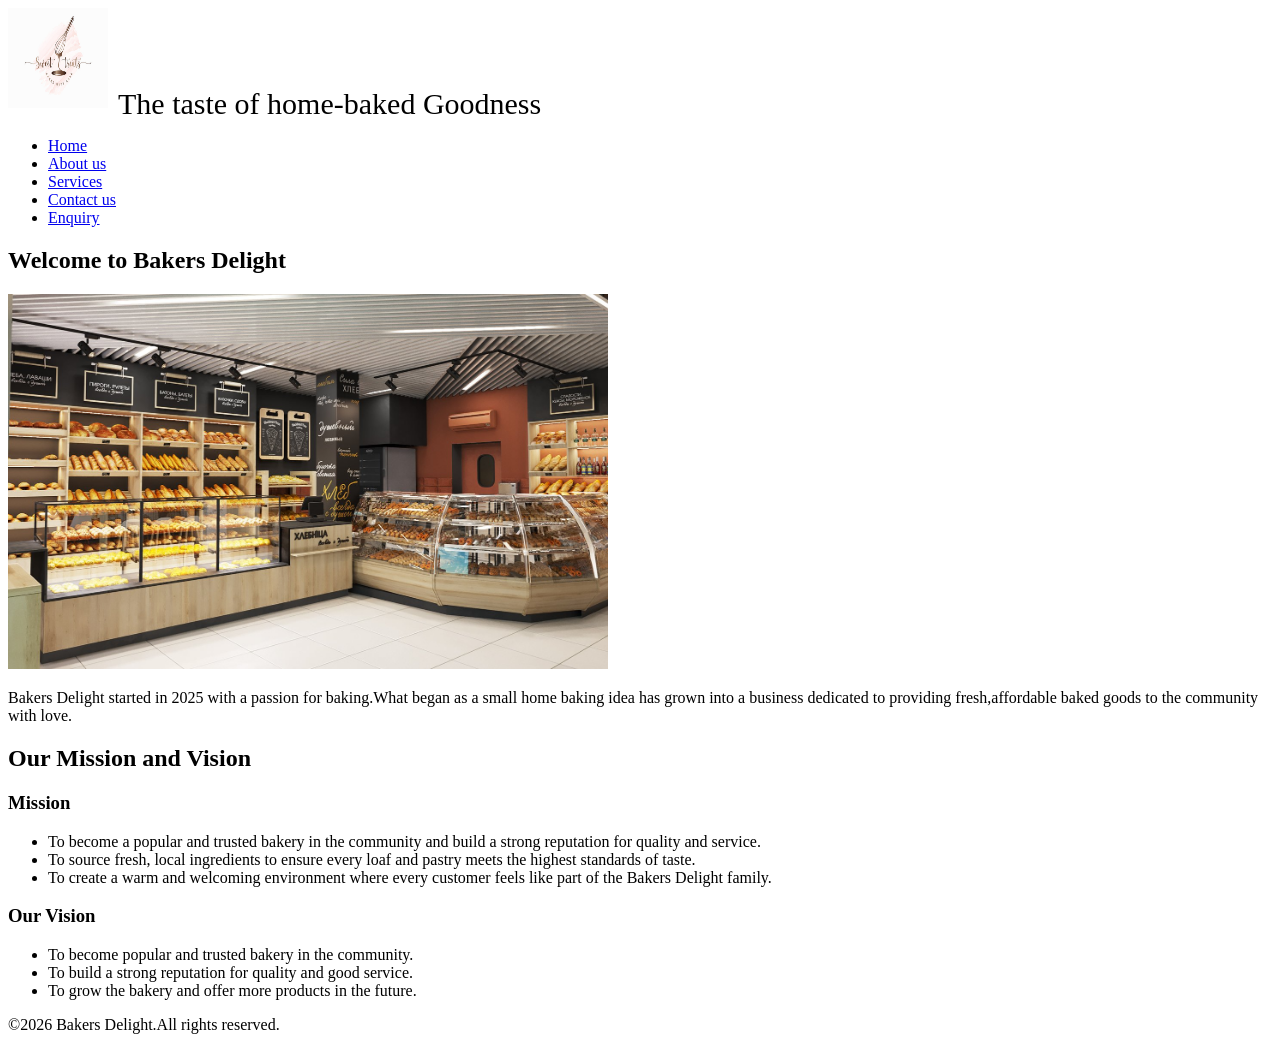
==== index.html @ 2ef21ba1 "Initial upload of Bakers Delight with HTML, images and README documentation" ====
<!DOCTYPE html>
<html lang="en">
<head>
    <meta charset="UTF-8">
    <meta name="viewport" content="width=device-width, initial-scale=1.0">
    <title>Bakers Delight</title>
</head>
<body>
    

<header>
    <img src="images/images-logo.jpg" style="width: 100px;height: 100px;"><span style="font-size: 30px; font-size: italic; margin-left: 10px;vertical-align: middle;">The taste of home-baked Goodness</span>
     <nav>
<ul>
<li><a href="index.html">Home</a></li>
<li><a href="about.html">About us</a></li>
<li><a href="services.html">Services</a></li>
<li><a href="contact.html">Contact us</a></li>
<li><a href="enquiry.html">Enquiry</a></li>
</ul

    </nav>
    </header>
    <main>
<section>
<h1>Welcome to Bakers Delight</h1>

    <img src="images/bakery-shop.jpg" style="width:600px;"> <br>

<p>Bakers Delight started in 2025 with a passion for baking.What began as a small home baking idea has grown into a business dedicated to providing fresh,affordable baked goods to the community with love. </p>


</section>
<h2>Our Mission and Vision</h2>
<h3>Mission</h3>
<ul>
    <li>To become a popular and trusted bakery in the community and build a strong reputation for quality and service.</li>
    <li>To source fresh, local ingredients to ensure every loaf and pastry meets the highest standards of taste.</li>
    <li>To create a warm and welcoming environment where every customer feels like part of the Bakers Delight family.</li>
</ul>
<section>
<h3>Our Vision</h3>
<ul>
<li>To become popular and trusted bakery in the community.</li>
<li>To build a strong reputation for quality and good service.</li>
<li>To grow the bakery and offer more products in the future.</li>
</ul>
</section>
    </main>
    
    </footer>
    <p>&copy;2026 Bakers Delight.All rights reserved.</p>
</body>
</html>
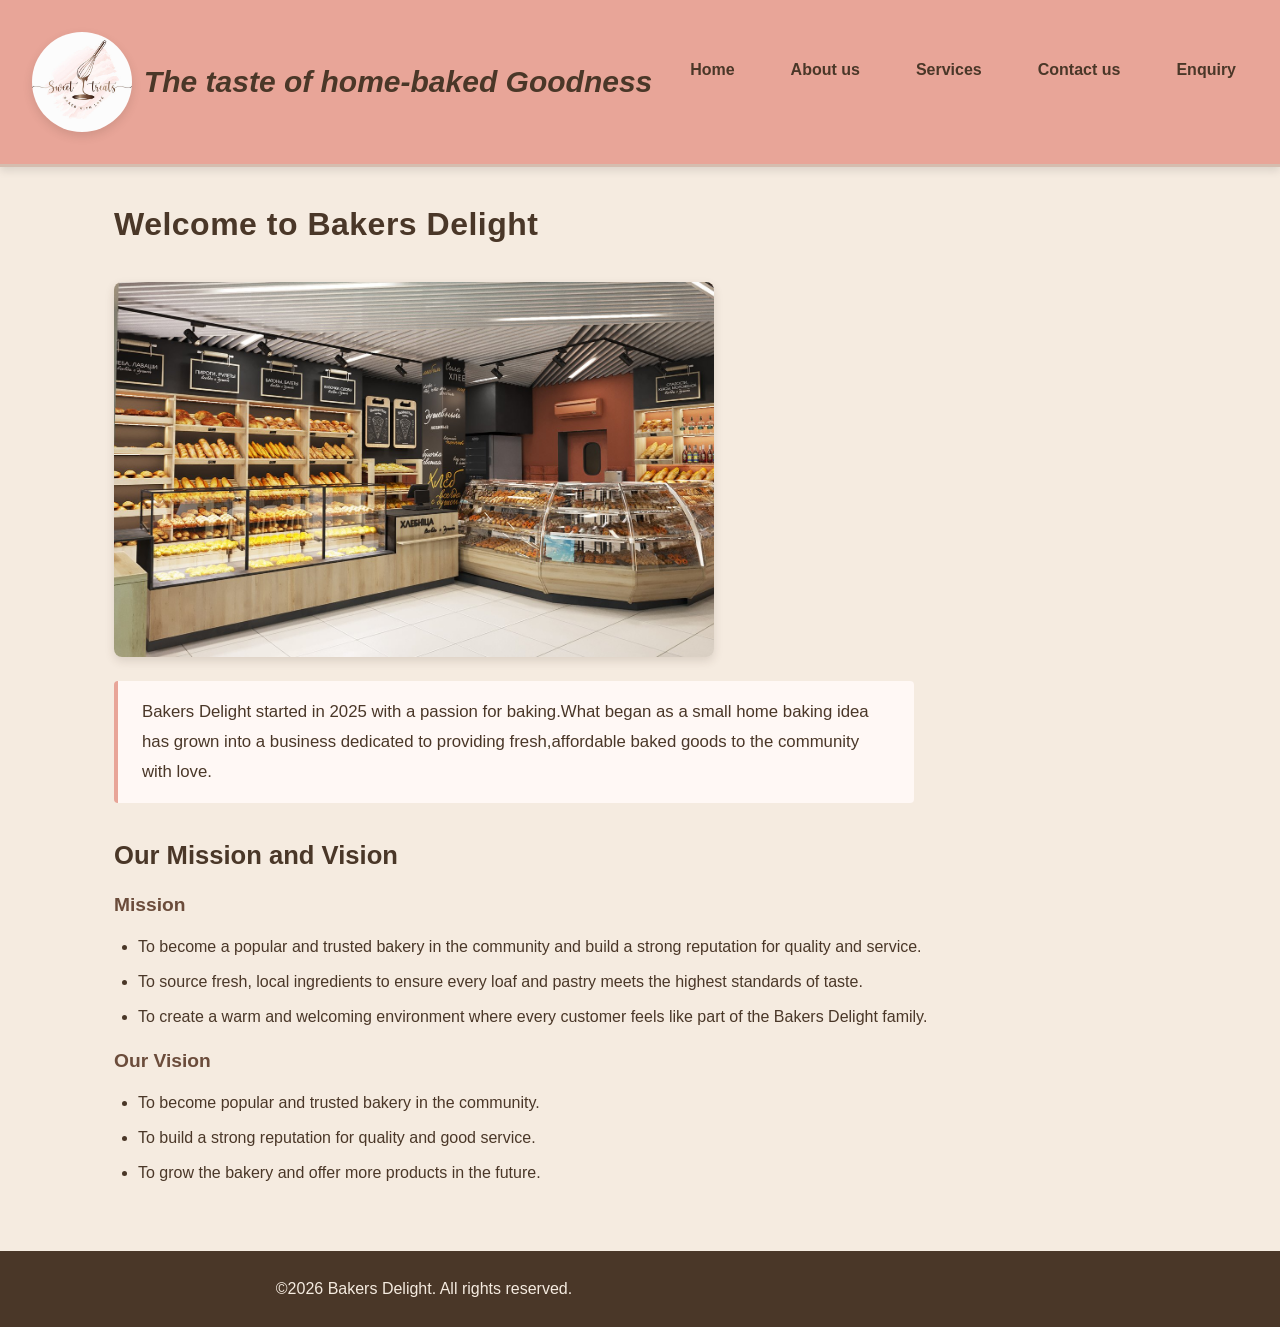
==== commit 999b45a1: "Add external CSS stylesheet with base styles,typography, layout and responsive design" ====
--- a/index.html
+++ b/index.html
@@ -1,54 +1,57 @@
-<!DOCTYPE html>
-<html lang="en">
-<head>
-    <meta charset="UTF-8">
-    <meta name="viewport" content="width=device-width, initial-scale=1.0">
-    <title>Bakers Delight</title>
-</head>
-<body>
-    
-
-<header>
-    <img src="images/images-logo.jpg" style="width: 100px;height: 100px;"><span style="font-size: 30px; font-size: italic; margin-left: 10px;vertical-align: middle;">The taste of home-baked Goodness</span>
-     <nav>
-<ul>
-<li><a href="index.html">Home</a></li>
-<li><a href="about.html">About us</a></li>
-<li><a href="services.html">Services</a></li>
-<li><a href="contact.html">Contact us</a></li>
-<li><a href="enquiry.html">Enquiry</a></li>
-</ul
-
-    </nav>
-    </header>
-    <main>
-<section>
-<h1>Welcome to Bakers Delight</h1>
-
-    <img src="images/bakery-shop.jpg" style="width:600px;"> <br>
-
-<p>Bakers Delight started in 2025 with a passion for baking.What began as a small home baking idea has grown into a business dedicated to providing fresh,affordable baked goods to the community with love. </p>
-
-
-</section>
-<h2>Our Mission and Vision</h2>
-<h3>Mission</h3>
-<ul>
-    <li>To become a popular and trusted bakery in the community and build a strong reputation for quality and service.</li>
-    <li>To source fresh, local ingredients to ensure every loaf and pastry meets the highest standards of taste.</li>
-    <li>To create a warm and welcoming environment where every customer feels like part of the Bakers Delight family.</li>
-</ul>
-<section>
-<h3>Our Vision</h3>
-<ul>
-<li>To become popular and trusted bakery in the community.</li>
-<li>To build a strong reputation for quality and good service.</li>
-<li>To grow the bakery and offer more products in the future.</li>
-</ul>
-</section>
-    </main>
-    
-    </footer>
-    <p>&copy;2026 Bakers Delight.All rights reserved.</p>
-</body>
+<!DOCTYPE html>
+<html lang="en">
+<head>
+    <meta charset="UTF-8">
+    <meta name="viewport" content="width=device-width, initial-scale=1.0">
+    <title>Bakers Delight</title>
+
+    <link rel="stylesheet" href="css/style.css">
+</head>
+<body>
+    
+
+<header>
+    <img src="images/images-logo.jpg" style="width: 100px;height: 100px;"><span style="font-size: 30px; font-size: italic; margin-left: 10px;vertical-align: middle;">The taste of home-baked Goodness</span>
+     <nav>
+<ul>
+<li><a href="index.html">Home</a></li>
+<li><a href="about.html">About us</a></li>
+<li><a href="services.html">Services</a></li>
+<li><a href="contact.html">Contact us</a></li>
+<li><a href="enquiry.html">Enquiry</a></li>
+</ul
+
+    </nav>
+    </header>
+    <main>
+<section>
+<h1>Welcome to Bakers Delight</h1>
+
+    <img src="images/bakery-shop.jpg" style="width:600px;"> <br>
+
+<p class="about-paragraph">Bakers Delight started in 2025 with a passion for baking.What began as a small home baking idea has grown into a business dedicated to providing fresh,affordable baked goods to the community with love. </p>
+
+
+</section>
+<h2>Our Mission and Vision</h2>
+<h3>Mission</h3>
+<ul>
+    <li>To become a popular and trusted bakery in the community and build a strong reputation for quality and service.</li>
+    <li>To source fresh, local ingredients to ensure every loaf and pastry meets the highest standards of taste.</li>
+    <li>To create a warm and welcoming environment where every customer feels like part of the Bakers Delight family.</li>
+</ul>
+<section>
+<h3>Our Vision</h3>
+<ul>
+<li>To become popular and trusted bakery in the community.</li>
+<li>To build a strong reputation for quality and good service.</li>
+<li>To grow the bakery and offer more products in the future.</li>
+</ul>
+</section>
+    </main>
+    
+    <footer>
+    <p>©2026 Bakers Delight. All rights reserved.</p>
+</footer>
+</body>
 </html>
--- a/css/style.css
+++ b/css/style.css
@@ -0,0 +1,439 @@
+/* ==========================================================================
+   BAKERS DELIGHT - Main Stylesheet
+   Student: Kopano Kearabetsoe Maboi | ST10522631
+   ========================================================================== */
+
+/* ==========================================================================
+   SECTION 1: CSS RESET & BASE / DEFAULT STYLES
+   Rubric: 2.2 Establish a Base Style (5 Marks)
+   ========================================================================== */
+
+* {
+    margin: 0;
+    padding: 0;
+    box-sizing: border-box;
+}
+
+body {
+    font-family: 'Segoe UI', Tahoma, Geneva, Verdana, sans-serif;
+    font-size: 1rem;
+    line-height: 1.6;
+    color: #4a3728;
+    background-color: #f5ebe0;
+}
+
+/* ==========================================================================
+   SECTION 2: TYPOGRAPHY STYLES
+   Rubric: 2.3 Apply Typography Styles (5 Marks)
+   ========================================================================== */
+
+h1 {
+    font-size: 2rem;
+    font-weight: 700;
+    letter-spacing: 0.5px;
+    margin-bottom: 1rem;
+    color: #4a3728;
+}
+
+h2 {
+    font-size: 1.6rem;
+    font-weight: 600;
+    margin-bottom: 0.85rem;
+    color: #4a3728;
+}
+
+h3 {
+    font-size: 1.2rem;
+    font-weight: 600;
+    margin-bottom: 0.75rem;
+    color: #6b4c3b;
+}
+
+p {
+    font-size: 1rem;
+    line-height: 1.8;
+    margin-bottom: 1rem;
+    max-width: 800px;
+}
+
+ul {
+    margin-left: 1.5rem;
+    margin-bottom: 1rem;
+}
+
+li {
+    margin-bottom: 0.5rem;
+    line-height: 1.7;
+}
+
+/* ==========================================================================
+   SECTION 3: LAYOUT STRUCTURE
+   Rubric: 2.4 Create a Layout Structure (5 Marks)
+   ========================================================================== */
+
+main {
+    max-width: 1100px;
+    margin: 2rem auto;
+    padding: 0 1.5rem;
+}
+
+section {
+    margin-bottom: 2rem;
+}
+
+.content-block {
+    margin-bottom: 2rem;
+}
+
+/* ==========================================================================
+   SECTION 4: HEADER & NAVIGATION
+   Rubric: 2.4 Layout Structure / 2.5 Visual Styles
+   ========================================================================== */
+
+header {
+    background-color: #e8a598;
+    padding: 1rem 2rem;
+    width: 100%;
+    display: flex;
+    justify-content: space-between;
+    align-items: center;
+    box-shadow: 0 4px 8px rgba(0, 0, 0, 0.1);
+    margin-bottom: 2rem;
+}
+
+header img {
+    width: 100px;
+    height: 100px;
+    border-radius: 50%;
+    object-fit: cover;
+}
+
+header span {
+    font-size: 1.2rem;
+    font-style: italic;
+    font-weight: 600;
+    color: #4a3728;
+    margin-left: 1rem;
+}
+
+header nav ul {
+    display: flex;
+    justify-content: center;
+    gap: 2rem;
+    list-style: none;
+}
+
+header nav a {
+    text-decoration: none;
+    color: #4a3728;
+    font-weight: 600;
+    font-size: 1rem;
+    padding: 0.5rem 0.75rem;
+    border-radius: 4px;
+    transition: background-color 0.3s ease, color 0.3s ease;
+}
+
+/* ==========================================================================
+   SECTION 5: VISUAL STYLES — DECORATION & COLOUR
+   Rubric: 2.5 Apply Visual Styles / CSS Decoration and Colour (5 Marks)
+   ========================================================================== */
+
+header {
+    border-bottom: 3px solid #d5bdaf;
+}
+
+img {
+    max-width: 100%;
+    height: auto;
+    border-radius: 8px;
+    margin: 1rem 0;
+    box-shadow: 0 4px 10px rgba(74, 55, 40, 0.15);
+    transition: transform 0.3s ease, box-shadow 0.3s ease;
+}
+
+.about-paragraph {
+    background-color: #fff8f5;
+    border-left: 4px solid #e8a598;
+    padding: 1rem 1.5rem;
+    border-radius: 4px;
+    font-size: 1.05rem;
+    line-height: 1.8;
+    color: #4a3728;
+}
+
+footer {
+    background-color: #4a3728;
+    color: #f5ebe0;
+    text-align: center;
+    padding: 1.5rem;
+    margin-top: 4rem;
+    width: 100%;
+    font-size: 0.9rem;
+    font-weight: 500;
+}
+
+footer p {
+    margin-bottom: 0;
+}
+
+/* ==========================================================================
+   SECTION 6: PSEUDO-CLASSES — INTERACTIVE ELEMENTS
+   Rubric: 2.5 CSS Pseudo-Classes (10 Marks)
+   ========================================================================== */
+
+/* Navigation hover, focus, active */
+header nav a:hover {
+    background-color: #d5bdaf;
+    color: #f5ebe0;
+}
+
+header nav a:focus {
+    outline: 2px dashed #d5bdaf;
+    outline-offset: 4px;
+}
+
+header nav a:active {
+    background-color: #a68a78;
+    color: #ffffff;
+}
+
+/* Image hover zoom effect */
+img:hover {
+    transform: scale(1.02);
+    box-shadow: 0 8px 20px rgba(74, 55, 40, 0.2);
+}
+
+/* Form input focus highlight */
+input:focus,
+textarea:focus,
+select:focus {
+    outline: none;
+    border-color: #e8a598;
+    box-shadow: 0 0 0 3px rgba(232, 165, 152, 0.3);
+}
+
+/* Submit button hover */
+input[type="submit"]:hover {
+    background-color: #d5bdaf;
+    cursor: pointer;
+    transform: translateY(-2px);
+}
+
+input[type="submit"]:active {
+    transform: translateY(0);
+    background-color: #a68a78;
+}
+
+/* Table row hover */
+.product-table tbody tr:hover {
+    background-color: rgba(232, 165, 152, 0.15);
+}
+
+/* ==========================================================================
+   SECTION 7: FORM STYLING
+   ========================================================================== */
+
+form {
+    display: flex;
+    flex-direction: column;
+    gap: 1rem;
+    max-width: 500px;
+    background-color: #fff8f5;
+    padding: 2rem;
+    border-radius: 8px;
+    box-shadow: 0 4px 12px rgba(74, 55, 40, 0.1);
+}
+
+label {
+    font-weight: 600;
+    margin-bottom: 0.25rem;
+    color: #4a3728;
+}
+
+input[type="text"],
+input[type="email"],
+select,
+textarea {
+    padding: 0.6rem 0.8rem;
+    border-radius: 4px;
+    border: 1px solid #d5bdaf;
+    font-family: inherit;
+    font-size: 1rem;
+    background-color: #ffffff;
+    transition: border-color 0.3s ease, box-shadow 0.3s ease;
+    width: 100%;
+}
+
+input[type="submit"] {
+    background-color: #e8a598;
+    color: #4a3728;
+    font-weight: 700;
+    font-size: 1rem;
+    padding: 0.75rem 1.5rem;
+    border: none;
+    border-radius: 4px;
+    cursor: pointer;
+    transition: background-color 0.3s ease, transform 0.2s ease;
+    align-self: flex-start;
+}
+
+/* ==========================================================================
+   SECTION 8: SERVICES TABLE STYLING
+   ========================================================================== */
+
+.product-table {
+    width: 90%;
+    margin: 2rem auto;
+    border-collapse: collapse;
+    border-radius: 8px;
+    overflow: hidden;
+    box-shadow: 0 4px 10px rgba(0, 0, 0, 0.08);
+    background-color: #ffffff;
+}
+
+.product-table thead {
+    background-color: #d5bdaf;
+    color: #4a3728;
+}
+
+.product-table th,
+.product-table td {
+    text-align: left;
+    padding: 1rem 1.5rem;
+    border-bottom: 1px solid #e8d5cc;
+}
+
+.product-table td:first-child {
+    font-weight: 600;
+    color: #4a3728;
+}
+
+/* ==========================================================================
+   SECTION 9: RESPONSIVE DESIGN — MEDIA QUERIES & BREAKPOINTS
+   Rubric: Section 3 — Responsive Design (30 Marks total)
+   ========================================================================== */
+
+/* --- TABLET BREAKPOINT (max-width: 1024px) --- */
+@media screen and (max-width: 1024px) {
+    h1 { font-size: 1.75rem; }
+    h2 { font-size: 1.4rem; }
+
+    header {
+        flex-direction: column;
+        align-items: flex-start;
+        gap: 1rem;
+    }
+
+    header nav ul {
+        gap: 1.2rem;
+    }
+
+    main {
+        padding: 0 1.2rem;
+    }
+
+    .product-table {
+        width: 100%;
+    }
+}
+
+/* --- MOBILE BREAKPOINT (max-width: 768px) --- */
+@media screen and (max-width: 768px) {
+
+    /* Typography adjustments for mobile */
+    body {
+        font-size: 0.95rem;
+    }
+
+    h1 { font-size: 1.5rem; }
+    h2 { font-size: 1.25rem; }
+    h3 { font-size: 1.1rem; }
+
+    p {
+        font-size: 0.95rem;
+        max-width: 100%;
+    }
+
+    /* Header layout adjustment */
+    header {
+        flex-direction: column;
+        align-items: center;
+        padding: 1rem;
+        text-align: center;
+    }
+
+    header img {
+        margin: 0 auto;
+        width: 75px;
+        height: 75px;
+    }
+
+    /* Navigation menu adjustment — stacks vertically */
+    header nav ul {
+        flex-direction: column;
+        width: 100%;
+        gap: 0.5rem;
+        text-align: center;
+        padding: 0.5rem 0;
+    }
+
+    header nav ul li {
+        width: 100%;
+    }
+
+    header nav a {
+        display: block;
+        width: 100%;
+        padding: 0.75rem;
+    }
+
+    /* Image adjustments for mobile */
+    img {
+        width: 100% !important;
+        height: auto;
+        margin: 0.75rem 0;
+    }
+
+    /* Table adjustments */
+    .product-table {
+        width: 100%;
+        font-size: 0.9rem;
+    }
+
+    .product-table th,
+    .product-table td {
+        padding: 0.75rem 1rem;
+    }
+
+    /* Form adjustments */
+    form {
+        width: 100%;
+        padding: 1.25rem;
+    }
+
+    /* Footer */
+    footer {
+        margin-top: 2rem;
+        font-size: 0.85rem;
+    }
+}
+
+/* --- SMALL MOBILE BREAKPOINT (max-width: 480px) --- */
+@media screen and (max-width: 480px) {
+    h1 { font-size: 1.3rem; }
+
+    header {
+        padding: 0.75rem;
+    }
+
+    main {
+        margin: 1rem auto;
+        padding: 0 0.75rem;
+    }
+
+    .product-table th,
+    .product-table td {
+        padding: 0.6rem 0.75rem;
+        font-size: 0.85rem;
+    }
+}
